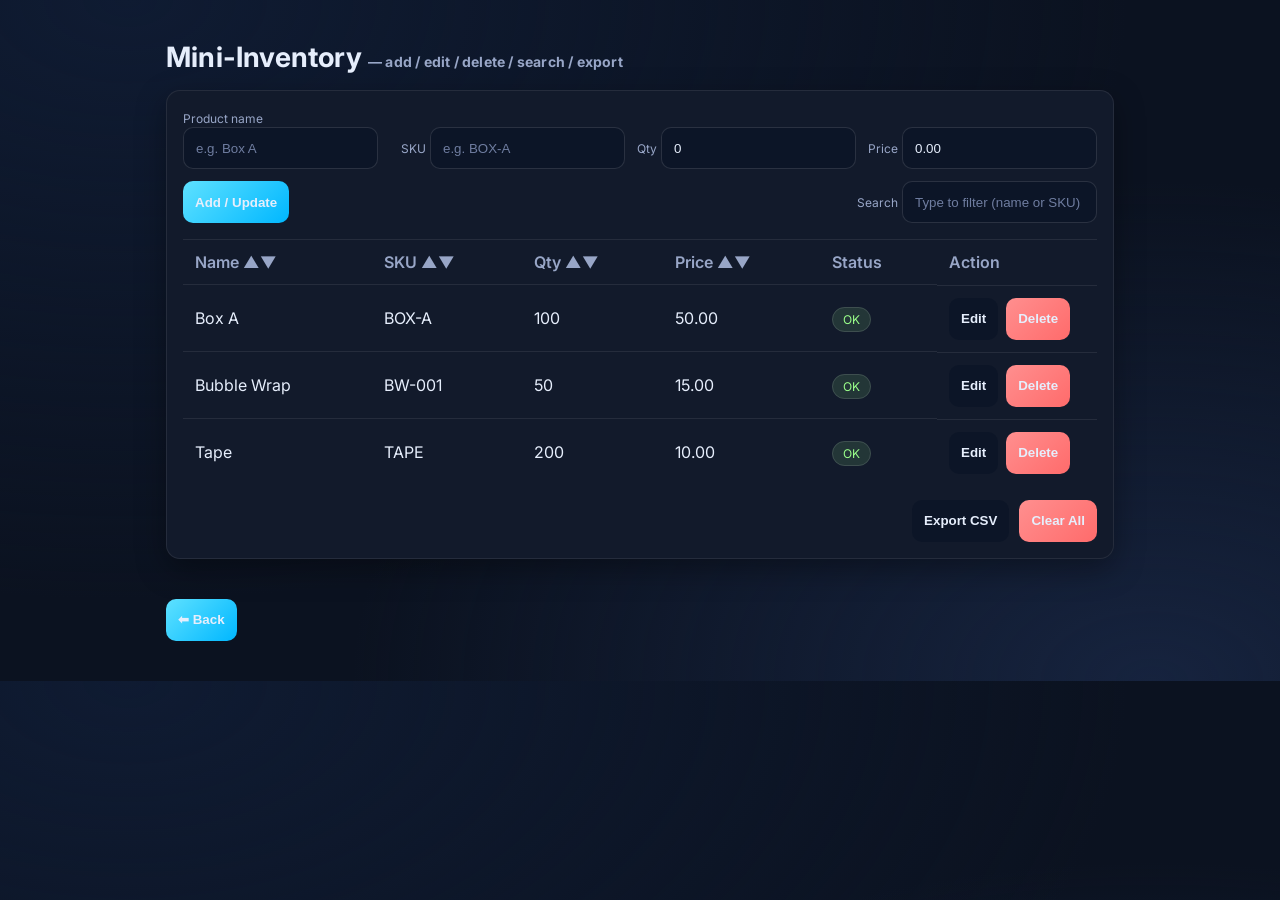
==== index2.html @ 7a802308 "Add files via upload" ====
<!DOCTYPE html>
<html lang="en">
<head>
<meta charset="UTF-8" />
<meta name="viewport" content="width=device-width, initial-scale=1.0"/>
<title>Mini-Inventory</title>
<link rel="preconnect" href="https://fonts.googleapis.com">
<link href="https://fonts.googleapis.com/css2?family=Inter:wght@400;600&display=swap" rel="stylesheet">
<style>
  :root{ --bg:#0b1220; --card:#121a2b; --text:#e6eefc; --muted:#98a6c7; --accent:#5ee1ff; --danger:#ff6b6b; --ok:#9aff8a;}
  *{ box-sizing:border-box }
  body{ margin:0; font-family:Inter,system-ui,Segoe UI,Arial; background:radial-gradient(1000px 600px at 10% 0%, #0f1b32, transparent),radial-gradient(800px 500px at 90% 100%, #16233e, transparent), var(--bg); color:var(--text); }
  .wrap{ max-width:980px; margin:40px auto; padding:0 16px; }
  h1{ margin:0 0 16px; font-size:28px; letter-spacing:.2px }
  .bar{ display:flex; gap:12px; flex-wrap:wrap; align-items:end; margin-bottom:16px }
  .card{ background:var(--card); border:1px solid rgba(255,255,255,.08); border-radius:14px; padding:16px; box-shadow:0 10px 30px rgba(0,0,0,.35) }
  label{ font-size:12px; color:var(--muted) }
  input,select,button{ height:42px; border-radius:10px; border:1px solid rgba(255,255,255,.12); background:#0c1527; color:var(--text); padding:0 12px; outline:none }
  input::placeholder{ color:#6f7da0 }
  button{ background:linear-gradient(135deg,#5ee1ff,#00b7ff); border:none; font-weight:600; cursor:pointer }
  button.secondary{ background:#0c1527 }
  button.danger{ background:linear-gradient(135deg,#ff8f8f,#ff6b6b) }
  .grow{ flex:1 }
  table{ width:100%; border-collapse:collapse; }
  th,td{ padding:12px; border-top:1px solid rgba(255,255,255,.08); text-align:left; }
  th{ color:var(--muted); font-weight:600; cursor:pointer; user-select:none }
  .row-actions{ display:flex; gap:8px }
  .pill{ padding:4px 10px; border-radius:999px; font-size:12px; border:1px solid rgba(255,255,255,.12)}
  .pill-ok{ background:rgba(154,255,138,.12); color:var(--ok) }
  .pill-low{ background:rgba(255,107,107,.12); color:var(--danger) }
  .footer{ margin-top:14px; display:flex; gap:10px; justify-content:flex-end }
  @media (max-width:680px){ .hide-sm{ display:none } }
</style>
</head>
<body>
<div class="wrap">
    
  <h1>Mini-Inventory <span style="font-size:14px;color:var(--muted)">— add / edit / delete / search / export</span></h1>

  <!-- Top bar: form + search -->
  <div class="card">
    <div class="bar">
      <div class="grow">
        <label>Product name</label>
        <input id="name" class="grow" placeholder="e.g. Box A" />
      </div>
      <div>
        <label>SKU</label>
        <input id="sku" placeholder="e.g. BOX-A"/>
      </div>
      <div>
        <label>Qty</label>
        <input id="qty" type="number" min="0" value="0"/>
      </div>
      <div>
        <label>Price</label>
        <input id="price" type="number" min="0" step="0.01" value="0.00"/>
      </div>
      <div>
        <button id="btnAdd">Add / Update</button>
      </div>
      <div class="grow" style="text-align:right">
        <label>Search</label>
        <input id="search" class="grow" placeholder="Type to filter (name or SKU)"/>
      </div>
    </div>

    <table id="tbl">
      <thead>
        <tr>
          <th data-sort="name">Name ▲▼</th>
          <th class="hide-sm" data-sort="sku">SKU ▲▼</th>
          <th data-sort="qty">Qty ▲▼</th>
          <th class="hide-sm" data-sort="price">Price ▲▼</th>
          <th>Status</th>
          <th style="width:160px">Action</th>
        </tr>
      </thead>
      <tbody></tbody>
    </table>

    <div class="footer">
      <button id="btnExport" class="secondary">Export CSV</button>
      <button id="btnClear" class="danger">Clear All</button>
    </div>
  </div><br><br>
  <button class="goto-btn" onclick="window.location.href='index.html'">
    ⬅ Back
  </button>
</div>

<script>
/* ===== State & Persistence ===== */
const KEY = "mini_inventory_v1";
let items = load();
let sortBy = "name";
let sortAsc = true;
let editingId = null;

function load(){
  try{ return JSON.parse(localStorage.getItem(KEY)) ?? seed(); }
  catch{ return seed(); }
}
function save(){ localStorage.setItem(KEY, JSON.stringify(items)); }
function seed(){
  return [
    { id: 1, name:"Box A", sku:"BOX-A", qty:100, price:50.00 },
    { id: 2, name:"Tape", sku:"TAPE", qty:200, price:10.00 },
    { id: 3, name:"Bubble Wrap", sku:"BW-001", qty:50, price:15.00 },
  ];
}

/* ===== DOM refs ===== */
const $ = (q)=>document.querySelector(q);
const $tbody = $("#tbl tbody");
const $name = $("#name"), $sku = $("#sku"), $qty = $("#qty"), $price = $("#price");
const $search = $("#search");

/* ===== Render ===== */
function render(){
  const q = $search.value.trim().toLowerCase();
  const data = items
      .filter(x => !q || x.name.toLowerCase().includes(q) || (x.sku||"").toLowerCase().includes(q))
      .sort((a,b)=>{
        const A = (a[sortBy] ?? "").toString().toLowerCase();
        const B = (b[sortBy] ?? "").toString().toLowerCase();
        if(A < B) return sortAsc ? -1 : 1;
        if(A > B) return sortAsc ? 1 : -1;
        return 0;
      });

  $tbody.innerHTML = data.map(x=>`
    <tr>
      <td>${escapeHtml(x.name)}</td>
      <td class="hide-sm">${escapeHtml(x.sku||"")}</td>
      <td>${x.qty}</td>
      <td class="hide-sm">${x.price.toFixed(2)}</td>
      <td>
        <span class="pill ${x.qty>20?'pill-ok':'pill-low'}">
          ${x.qty>20?'OK':'LOW'}
        </span>
      </td>
      <td class="row-actions">
        <button class="secondary" onclick="edit(${x.id})">Edit</button>
        <button class="danger" onclick="removeItem(${x.id})">Delete</button>
      </td>
    </tr>
  `).join("");
}
function escapeHtml(s){ return s.replace(/[&<>"']/g, m=>({ "&":"&amp;","<":"&lt;",">":"&gt;","\"":"&quot;","'":"&#39;" }[m])); }

/* ===== Actions ===== */
function addOrUpdate(){
  const name = $name.value.trim();
  const sku  = $sku.value.trim();
  const qty  = Math.max(0, Number($qty.value||0));
  const price= Math.max(0, Number($price.value||0));

  if(!name){ alert("Please enter product name"); return; }

  if(editingId){
    const i = items.findIndex(x=>x.id===editingId);
    if(i>-1) items[i] = { ...items[i], name, sku, qty, price };
    editingId = null;
    $("#btnAdd").textContent = "Add / Update";
  }else{
    const id = items.length ? Math.max(...items.map(x=>x.id))+1 : 1;
    items.push({ id, name, sku, qty, price });
  }
  clearForm();
  save(); render();
}
function edit(id){
  const x = items.find(x=>x.id===id);
  if(!x) return;
  $name.value = x.name; $sku.value = x.sku||""; $qty.value = x.qty; $price.value = x.price;
  editingId = id; $("#btnAdd").textContent = "Update";
  $name.focus();
}
function removeItem(id){
  if(!confirm("Delete this item?")) return;
  items = items.filter(x=>x.id!==id);
  save(); render();
}
function clearAll(){
  if(!confirm("Clear all items?")) return;
  items = []; save(); render();
}
function clearForm(){ $name.value=""; $sku.value=""; $qty.value="0"; $price.value="0.00"; }

/* ===== Sorting / Search ===== */
document.querySelectorAll("th[data-sort]").forEach(th=>{
  th.addEventListener("click", ()=>{
    const key = th.getAttribute("data-sort");
    if(sortBy === key) sortAsc = !sortAsc; else { sortBy = key; sortAsc = true; }
    render();
  });
});
$search.addEventListener("input", render);

/* ===== Export CSV ===== */
function exportCSV(){
  const rows = [["Name","SKU","Qty","Price"]];
  items.forEach(x=>rows.push([x.name, x.sku||"", x.qty, x.price]));
  const csv = rows.map(r=>r.map(v=>`"${String(v).replace(/"/g,'""')}"`).join(",")).join("\r\n");
  const blob = new Blob([csv], {type:"text/csv;charset=utf-8"});
  const url = URL.createObjectURL(blob);
  const a = document.createElement("a");
  a.href = url; a.download = "inventory.csv"; a.click();
  URL.revokeObjectURL(url);
}

/* ===== Wire events ===== */
$("#btnAdd").addEventListener("click", addOrUpdate);
$("#btnClear").addEventListener("click", clearAll);
$("#btnExport").addEventListener("click", exportCSV);

/* ===== First render ===== */
render();
</script>
</body>
</html>
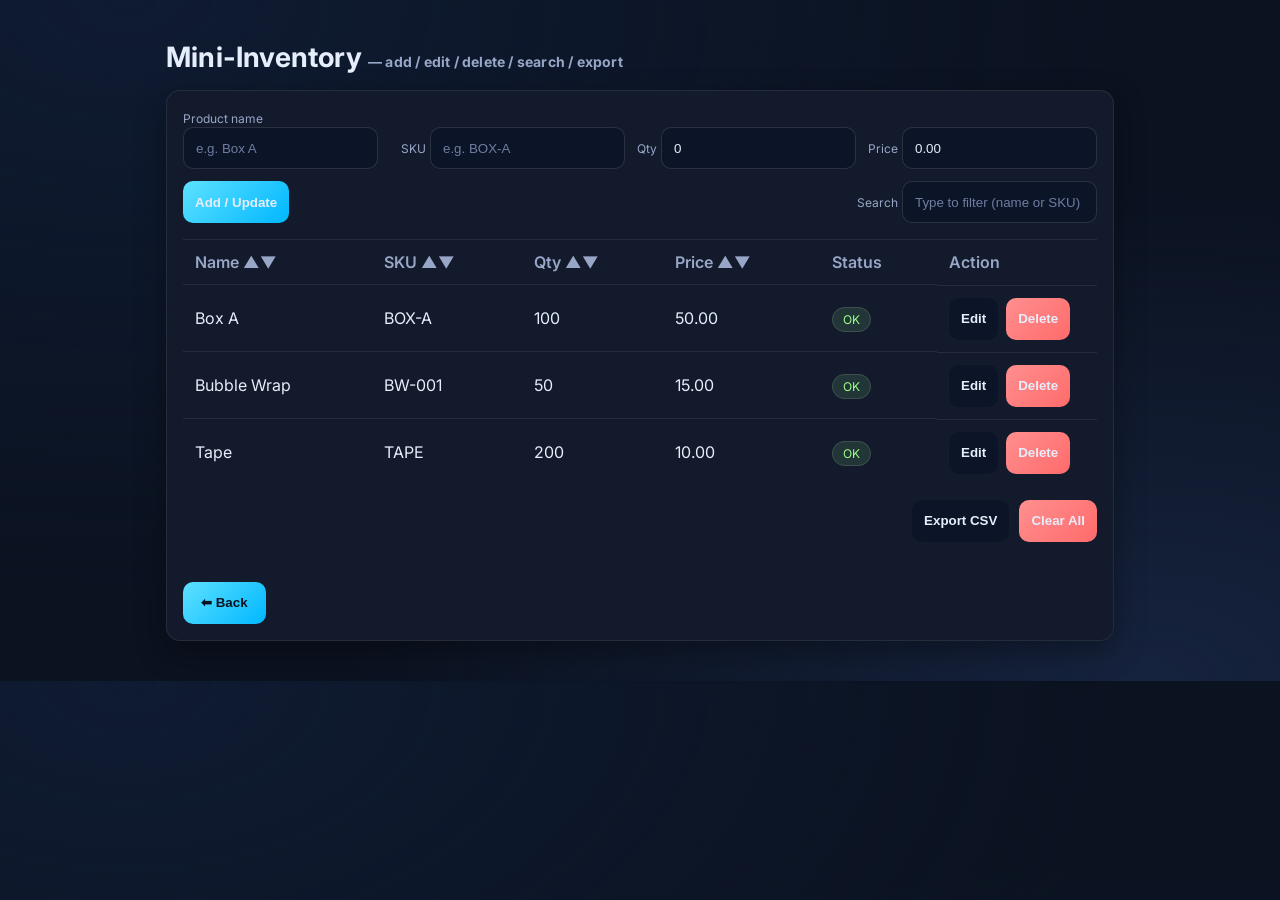
==== commit a24e1683: "Add files via upload" ====
--- a/index2.html
+++ b/index2.html
@@ -29,7 +29,21 @@
   .pill-ok{ background:rgba(154,255,138,.12); color:var(--ok) }
   .pill-low{ background:rgba(255,107,107,.12); color:var(--danger) }
   .footer{ margin-top:14px; display:flex; gap:10px; justify-content:flex-end }
-  @media (max-width:680px){ .hide-sm{ display:none } }
+  .table-wrap{ overflow-x:auto; -webkit-overflow-scrolling:touch }
+  .goto-btn{ height:42px; padding:0 18px; border-radius:10px; border:none; color:#06121f; font-weight:600; cursor:pointer; background:linear-gradient(135deg,#5ee1ff,#00b7ff) }
+  @media (max-width:680px){
+    .hide-sm{ display:none }
+    .wrap{ margin:20px auto }
+    h1{ font-size:22px }
+    .bar > div{ flex:1 1 calc(50% - 12px); min-width:0 }
+    .bar > .grow, .bar > div:first-child{ flex-basis:100% }
+    .bar input, .bar button{ width:100% }
+    th,td{ padding:10px 8px }
+    .row-actions{ flex-direction:column }
+    th:last-child{ width:auto !important }
+    .footer{ justify-content:stretch }
+    .footer button{ flex:1 }
+  }
 </style>
 </head>
 <body>
@@ -65,6 +79,7 @@
       </div>
     </div>
 
+    <div class="table-wrap">
     <table id="tbl">
       <thead>
         <tr>
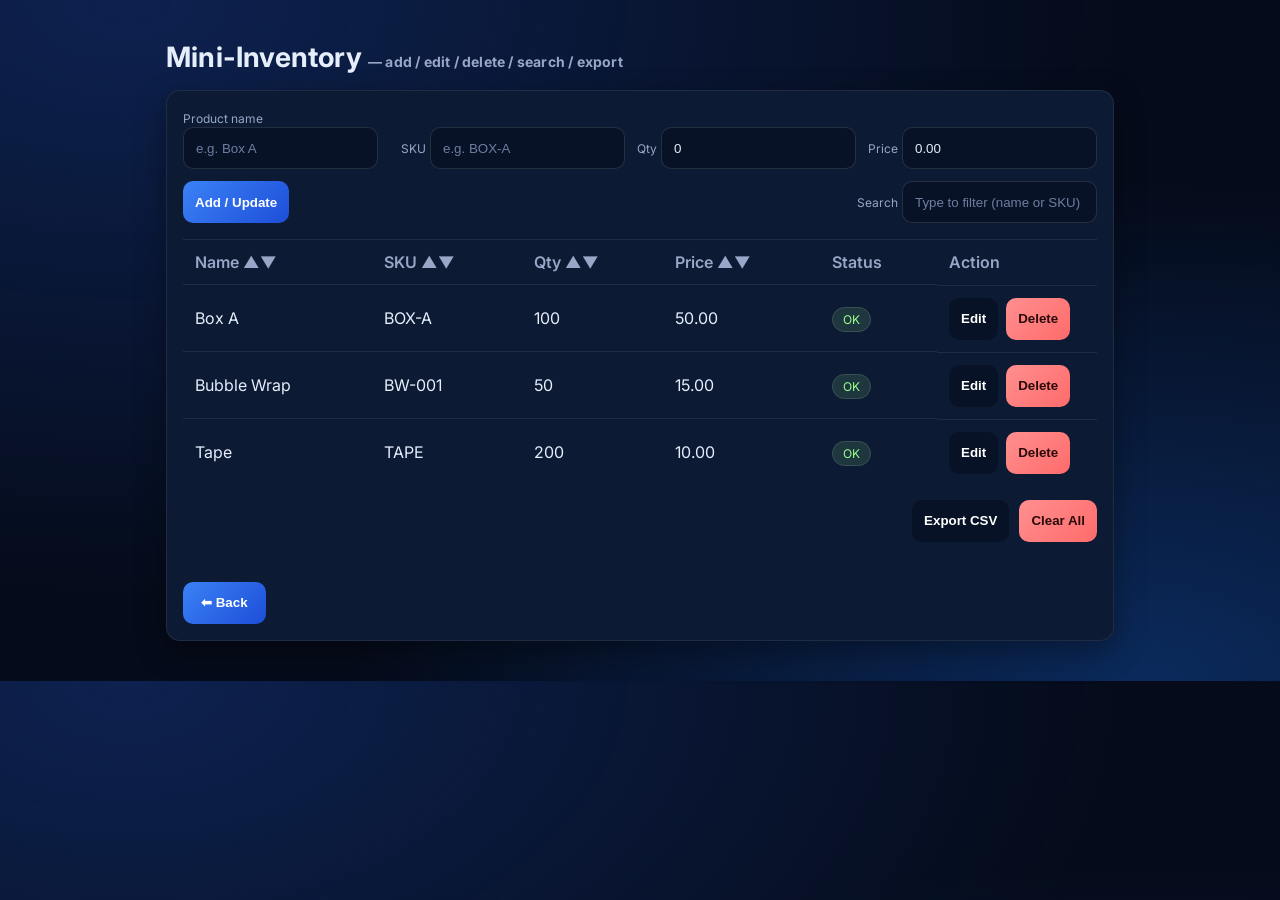
==== commit ad89c2e7: "Add files via upload" ====
--- a/index2.html
+++ b/index2.html
@@ -1,36 +1,37 @@
-<!DOCTYPE html>
-<html lang="en">
-<head>
-<meta charset="UTF-8" />
-<meta name="viewport" content="width=device-width, initial-scale=1.0"/>
-<title>Mini-Inventory</title>
-<link rel="preconnect" href="https://fonts.googleapis.com">
-<link href="https://fonts.googleapis.com/css2?family=Inter:wght@400;600&display=swap" rel="stylesheet">
-<style>
-  :root{ --bg:#0b1220; --card:#121a2b; --text:#e6eefc; --muted:#98a6c7; --accent:#5ee1ff; --danger:#ff6b6b; --ok:#9aff8a;}
-  *{ box-sizing:border-box }
-  body{ margin:0; font-family:Inter,system-ui,Segoe UI,Arial; background:radial-gradient(1000px 600px at 10% 0%, #0f1b32, transparent),radial-gradient(800px 500px at 90% 100%, #16233e, transparent), var(--bg); color:var(--text); }
-  .wrap{ max-width:980px; margin:40px auto; padding:0 16px; }
-  h1{ margin:0 0 16px; font-size:28px; letter-spacing:.2px }
-  .bar{ display:flex; gap:12px; flex-wrap:wrap; align-items:end; margin-bottom:16px }
-  .card{ background:var(--card); border:1px solid rgba(255,255,255,.08); border-radius:14px; padding:16px; box-shadow:0 10px 30px rgba(0,0,0,.35) }
-  label{ font-size:12px; color:var(--muted) }
-  input,select,button{ height:42px; border-radius:10px; border:1px solid rgba(255,255,255,.12); background:#0c1527; color:var(--text); padding:0 12px; outline:none }
-  input::placeholder{ color:#6f7da0 }
-  button{ background:linear-gradient(135deg,#5ee1ff,#00b7ff); border:none; font-weight:600; cursor:pointer }
-  button.secondary{ background:#0c1527 }
-  button.danger{ background:linear-gradient(135deg,#ff8f8f,#ff6b6b) }
-  .grow{ flex:1 }
-  table{ width:100%; border-collapse:collapse; }
-  th,td{ padding:12px; border-top:1px solid rgba(255,255,255,.08); text-align:left; }
-  th{ color:var(--muted); font-weight:600; cursor:pointer; user-select:none }
-  .row-actions{ display:flex; gap:8px }
-  .pill{ padding:4px 10px; border-radius:999px; font-size:12px; border:1px solid rgba(255,255,255,.12)}
-  .pill-ok{ background:rgba(154,255,138,.12); color:var(--ok) }
-  .pill-low{ background:rgba(255,107,107,.12); color:var(--danger) }
-  .footer{ margin-top:14px; display:flex; gap:10px; justify-content:flex-end }
+<!DOCTYPE html>
+<html lang="en">
+<head>
+<meta charset="UTF-8" />
+<meta name="theme-color" content="#050b1a">
+<meta name="viewport" content="width=device-width, initial-scale=1.0"/>
+<title>Mini-Inventory</title>
+<link rel="preconnect" href="https://fonts.googleapis.com">
+<link href="https://fonts.googleapis.com/css2?family=Inter:wght@400;600&display=swap" rel="stylesheet">
+<style>
+  :root{ --bg:#050b1a; --card:#0c1a33; --text:#e6eefc; --muted:#98a6c7; --accent:#4cc9ff; --danger:#ff6b6b; --ok:#9aff8a;}
+  *{ box-sizing:border-box }
+  body{ margin:0; font-family:Inter,system-ui,Segoe UI,Arial; background:radial-gradient(1000px 600px at 10% 0%, #0d2250, transparent),radial-gradient(800px 500px at 90% 100%, #0b2a5c, transparent), var(--bg); color:var(--text); }
+  .wrap{ max-width:980px; margin:40px auto; padding:0 16px; }
+  h1{ margin:0 0 16px; font-size:28px; letter-spacing:.2px }
+  .bar{ display:flex; gap:12px; flex-wrap:wrap; align-items:end; margin-bottom:16px }
+  .card{ background:var(--card); border:1px solid rgba(255,255,255,.08); border-radius:14px; padding:16px; box-shadow:0 10px 30px rgba(0,0,0,.35) }
+  label{ font-size:12px; color:var(--muted) }
+  input,select,button{ height:42px; border-radius:10px; border:1px solid rgba(255,255,255,.12); background:#081226; color:var(--text); padding:0 12px; outline:none }
+  input::placeholder{ color:#6f7da0 }
+  button{ background:linear-gradient(135deg,#3b82f6,#1d4ed8); color:#fff; border:none; font-weight:600; cursor:pointer }
+  button.secondary{ background:#081226 }
+  button.danger{ background:linear-gradient(135deg,#ff8f8f,#ff6b6b); color:#2a0a0a }
+  .grow{ flex:1 }
+  table{ width:100%; border-collapse:collapse; }
+  th,td{ padding:12px; border-top:1px solid rgba(255,255,255,.08); text-align:left; }
+  th{ color:var(--muted); font-weight:600; cursor:pointer; user-select:none }
+  .row-actions{ display:flex; gap:8px }
+  .pill{ padding:4px 10px; border-radius:999px; font-size:12px; border:1px solid rgba(255,255,255,.12)}
+  .pill-ok{ background:rgba(154,255,138,.12); color:var(--ok) }
+  .pill-low{ background:rgba(255,107,107,.12); color:var(--danger) }
+  .footer{ margin-top:14px; display:flex; gap:10px; justify-content:flex-end }
   .table-wrap{ overflow-x:auto; -webkit-overflow-scrolling:touch }
-  .goto-btn{ height:42px; padding:0 18px; border-radius:10px; border:none; color:#06121f; font-weight:600; cursor:pointer; background:linear-gradient(135deg,#5ee1ff,#00b7ff) }
+  .goto-btn{ height:42px; padding:0 18px; border-radius:10px; border:none; color:#fff; font-weight:600; cursor:pointer; background:linear-gradient(135deg,#3b82f6,#1d4ed8) }
   @media (max-width:680px){
     .hide-sm{ display:none }
     .wrap{ margin:20px auto }
@@ -43,195 +44,195 @@
     th:last-child{ width:auto !important }
     .footer{ justify-content:stretch }
     .footer button{ flex:1 }
-  }
-</style>
-</head>
-<body>
-<div class="wrap">
-    
-  <h1>Mini-Inventory <span style="font-size:14px;color:var(--muted)">— add / edit / delete / search / export</span></h1>
-
-  <!-- Top bar: form + search -->
-  <div class="card">
-    <div class="bar">
-      <div class="grow">
-        <label>Product name</label>
-        <input id="name" class="grow" placeholder="e.g. Box A" />
-      </div>
-      <div>
-        <label>SKU</label>
-        <input id="sku" placeholder="e.g. BOX-A"/>
-      </div>
-      <div>
-        <label>Qty</label>
-        <input id="qty" type="number" min="0" value="0"/>
-      </div>
-      <div>
-        <label>Price</label>
-        <input id="price" type="number" min="0" step="0.01" value="0.00"/>
-      </div>
-      <div>
-        <button id="btnAdd">Add / Update</button>
-      </div>
-      <div class="grow" style="text-align:right">
-        <label>Search</label>
-        <input id="search" class="grow" placeholder="Type to filter (name or SKU)"/>
-      </div>
-    </div>
-
+  }
+</style>
+</head>
+<body>
+<div class="wrap">
+    
+  <h1>Mini-Inventory <span style="font-size:14px;color:var(--muted)">— add / edit / delete / search / export</span></h1>
+
+  <!-- Top bar: form + search -->
+  <div class="card">
+    <div class="bar">
+      <div class="grow">
+        <label>Product name</label>
+        <input id="name" class="grow" placeholder="e.g. Box A" />
+      </div>
+      <div>
+        <label>SKU</label>
+        <input id="sku" placeholder="e.g. BOX-A"/>
+      </div>
+      <div>
+        <label>Qty</label>
+        <input id="qty" type="number" min="0" value="0"/>
+      </div>
+      <div>
+        <label>Price</label>
+        <input id="price" type="number" min="0" step="0.01" value="0.00"/>
+      </div>
+      <div>
+        <button id="btnAdd">Add / Update</button>
+      </div>
+      <div class="grow" style="text-align:right">
+        <label>Search</label>
+        <input id="search" class="grow" placeholder="Type to filter (name or SKU)"/>
+      </div>
+    </div>
+
     <div class="table-wrap">
-    <table id="tbl">
-      <thead>
-        <tr>
-          <th data-sort="name">Name ▲▼</th>
-          <th class="hide-sm" data-sort="sku">SKU ▲▼</th>
-          <th data-sort="qty">Qty ▲▼</th>
-          <th class="hide-sm" data-sort="price">Price ▲▼</th>
-          <th>Status</th>
-          <th style="width:160px">Action</th>
-        </tr>
-      </thead>
-      <tbody></tbody>
-    </table>
-
-    <div class="footer">
-      <button id="btnExport" class="secondary">Export CSV</button>
-      <button id="btnClear" class="danger">Clear All</button>
-    </div>
-  </div><br><br>
-  <button class="goto-btn" onclick="window.location.href='index.html'">
-    ⬅ Back
-  </button>
-</div>
-
-<script>
-/* ===== State & Persistence ===== */
-const KEY = "mini_inventory_v1";
-let items = load();
-let sortBy = "name";
-let sortAsc = true;
-let editingId = null;
-
-function load(){
-  try{ return JSON.parse(localStorage.getItem(KEY)) ?? seed(); }
-  catch{ return seed(); }
-}
-function save(){ localStorage.setItem(KEY, JSON.stringify(items)); }
-function seed(){
-  return [
-    { id: 1, name:"Box A", sku:"BOX-A", qty:100, price:50.00 },
-    { id: 2, name:"Tape", sku:"TAPE", qty:200, price:10.00 },
-    { id: 3, name:"Bubble Wrap", sku:"BW-001", qty:50, price:15.00 },
-  ];
-}
-
-/* ===== DOM refs ===== */
-const $ = (q)=>document.querySelector(q);
-const $tbody = $("#tbl tbody");
-const $name = $("#name"), $sku = $("#sku"), $qty = $("#qty"), $price = $("#price");
-const $search = $("#search");
-
-/* ===== Render ===== */
-function render(){
-  const q = $search.value.trim().toLowerCase();
-  const data = items
-      .filter(x => !q || x.name.toLowerCase().includes(q) || (x.sku||"").toLowerCase().includes(q))
-      .sort((a,b)=>{
-        const A = (a[sortBy] ?? "").toString().toLowerCase();
-        const B = (b[sortBy] ?? "").toString().toLowerCase();
-        if(A < B) return sortAsc ? -1 : 1;
-        if(A > B) return sortAsc ? 1 : -1;
-        return 0;
-      });
-
-  $tbody.innerHTML = data.map(x=>`
-    <tr>
-      <td>${escapeHtml(x.name)}</td>
-      <td class="hide-sm">${escapeHtml(x.sku||"")}</td>
-      <td>${x.qty}</td>
-      <td class="hide-sm">${x.price.toFixed(2)}</td>
-      <td>
-        <span class="pill ${x.qty>20?'pill-ok':'pill-low'}">
-          ${x.qty>20?'OK':'LOW'}
-        </span>
-      </td>
-      <td class="row-actions">
-        <button class="secondary" onclick="edit(${x.id})">Edit</button>
-        <button class="danger" onclick="removeItem(${x.id})">Delete</button>
-      </td>
-    </tr>
-  `).join("");
-}
-function escapeHtml(s){ return s.replace(/[&<>"']/g, m=>({ "&":"&amp;","<":"&lt;",">":"&gt;","\"":"&quot;","'":"&#39;" }[m])); }
-
-/* ===== Actions ===== */
-function addOrUpdate(){
-  const name = $name.value.trim();
-  const sku  = $sku.value.trim();
-  const qty  = Math.max(0, Number($qty.value||0));
-  const price= Math.max(0, Number($price.value||0));
-
-  if(!name){ alert("Please enter product name"); return; }
-
-  if(editingId){
-    const i = items.findIndex(x=>x.id===editingId);
-    if(i>-1) items[i] = { ...items[i], name, sku, qty, price };
-    editingId = null;
-    $("#btnAdd").textContent = "Add / Update";
-  }else{
-    const id = items.length ? Math.max(...items.map(x=>x.id))+1 : 1;
-    items.push({ id, name, sku, qty, price });
-  }
-  clearForm();
-  save(); render();
-}
-function edit(id){
-  const x = items.find(x=>x.id===id);
-  if(!x) return;
-  $name.value = x.name; $sku.value = x.sku||""; $qty.value = x.qty; $price.value = x.price;
-  editingId = id; $("#btnAdd").textContent = "Update";
-  $name.focus();
-}
-function removeItem(id){
-  if(!confirm("Delete this item?")) return;
-  items = items.filter(x=>x.id!==id);
-  save(); render();
-}
-function clearAll(){
-  if(!confirm("Clear all items?")) return;
-  items = []; save(); render();
-}
-function clearForm(){ $name.value=""; $sku.value=""; $qty.value="0"; $price.value="0.00"; }
-
-/* ===== Sorting / Search ===== */
-document.querySelectorAll("th[data-sort]").forEach(th=>{
-  th.addEventListener("click", ()=>{
-    const key = th.getAttribute("data-sort");
-    if(sortBy === key) sortAsc = !sortAsc; else { sortBy = key; sortAsc = true; }
-    render();
-  });
-});
-$search.addEventListener("input", render);
-
-/* ===== Export CSV ===== */
-function exportCSV(){
-  const rows = [["Name","SKU","Qty","Price"]];
-  items.forEach(x=>rows.push([x.name, x.sku||"", x.qty, x.price]));
-  const csv = rows.map(r=>r.map(v=>`"${String(v).replace(/"/g,'""')}"`).join(",")).join("\r\n");
-  const blob = new Blob([csv], {type:"text/csv;charset=utf-8"});
-  const url = URL.createObjectURL(blob);
-  const a = document.createElement("a");
-  a.href = url; a.download = "inventory.csv"; a.click();
-  URL.revokeObjectURL(url);
-}
-
-/* ===== Wire events ===== */
-$("#btnAdd").addEventListener("click", addOrUpdate);
-$("#btnClear").addEventListener("click", clearAll);
-$("#btnExport").addEventListener("click", exportCSV);
-
-/* ===== First render ===== */
-render();
-</script>
-</body>
-</html>
+    <table id="tbl">
+      <thead>
+        <tr>
+          <th data-sort="name">Name ▲▼</th>
+          <th class="hide-sm" data-sort="sku">SKU ▲▼</th>
+          <th data-sort="qty">Qty ▲▼</th>
+          <th class="hide-sm" data-sort="price">Price ▲▼</th>
+          <th>Status</th>
+          <th style="width:160px">Action</th>
+        </tr>
+      </thead>
+      <tbody></tbody>
+    </table>
+
+    <div class="footer">
+      <button id="btnExport" class="secondary">Export CSV</button>
+      <button id="btnClear" class="danger">Clear All</button>
+    </div>
+  </div><br><br>
+  <button class="goto-btn" onclick="window.location.href='index.html'">
+    ⬅ Back
+  </button>
+</div>
+
+<script>
+/* ===== State & Persistence ===== */
+const KEY = "mini_inventory_v1";
+let items = load();
+let sortBy = "name";
+let sortAsc = true;
+let editingId = null;
+
+function load(){
+  try{ return JSON.parse(localStorage.getItem(KEY)) ?? seed(); }
+  catch{ return seed(); }
+}
+function save(){ localStorage.setItem(KEY, JSON.stringify(items)); }
+function seed(){
+  return [
+    { id: 1, name:"Box A", sku:"BOX-A", qty:100, price:50.00 },
+    { id: 2, name:"Tape", sku:"TAPE", qty:200, price:10.00 },
+    { id: 3, name:"Bubble Wrap", sku:"BW-001", qty:50, price:15.00 },
+  ];
+}
+
+/* ===== DOM refs ===== */
+const $ = (q)=>document.querySelector(q);
+const $tbody = $("#tbl tbody");
+const $name = $("#name"), $sku = $("#sku"), $qty = $("#qty"), $price = $("#price");
+const $search = $("#search");
+
+/* ===== Render ===== */
+function render(){
+  const q = $search.value.trim().toLowerCase();
+  const data = items
+      .filter(x => !q || x.name.toLowerCase().includes(q) || (x.sku||"").toLowerCase().includes(q))
+      .sort((a,b)=>{
+        const A = (a[sortBy] ?? "").toString().toLowerCase();
+        const B = (b[sortBy] ?? "").toString().toLowerCase();
+        if(A < B) return sortAsc ? -1 : 1;
+        if(A > B) return sortAsc ? 1 : -1;
+        return 0;
+      });
+
+  $tbody.innerHTML = data.map(x=>`
+    <tr>
+      <td>${escapeHtml(x.name)}</td>
+      <td class="hide-sm">${escapeHtml(x.sku||"")}</td>
+      <td>${x.qty}</td>
+      <td class="hide-sm">${x.price.toFixed(2)}</td>
+      <td>
+        <span class="pill ${x.qty>20?'pill-ok':'pill-low'}">
+          ${x.qty>20?'OK':'LOW'}
+        </span>
+      </td>
+      <td class="row-actions">
+        <button class="secondary" onclick="edit(${x.id})">Edit</button>
+        <button class="danger" onclick="removeItem(${x.id})">Delete</button>
+      </td>
+    </tr>
+  `).join("");
+}
+function escapeHtml(s){ return s.replace(/[&<>"']/g, m=>({ "&":"&amp;","<":"&lt;",">":"&gt;","\"":"&quot;","'":"&#39;" }[m])); }
+
+/* ===== Actions ===== */
+function addOrUpdate(){
+  const name = $name.value.trim();
+  const sku  = $sku.value.trim();
+  const qty  = Math.max(0, Number($qty.value||0));
+  const price= Math.max(0, Number($price.value||0));
+
+  if(!name){ alert("Please enter product name"); return; }
+
+  if(editingId){
+    const i = items.findIndex(x=>x.id===editingId);
+    if(i>-1) items[i] = { ...items[i], name, sku, qty, price };
+    editingId = null;
+    $("#btnAdd").textContent = "Add / Update";
+  }else{
+    const id = items.length ? Math.max(...items.map(x=>x.id))+1 : 1;
+    items.push({ id, name, sku, qty, price });
+  }
+  clearForm();
+  save(); render();
+}
+function edit(id){
+  const x = items.find(x=>x.id===id);
+  if(!x) return;
+  $name.value = x.name; $sku.value = x.sku||""; $qty.value = x.qty; $price.value = x.price;
+  editingId = id; $("#btnAdd").textContent = "Update";
+  $name.focus();
+}
+function removeItem(id){
+  if(!confirm("Delete this item?")) return;
+  items = items.filter(x=>x.id!==id);
+  save(); render();
+}
+function clearAll(){
+  if(!confirm("Clear all items?")) return;
+  items = []; save(); render();
+}
+function clearForm(){ $name.value=""; $sku.value=""; $qty.value="0"; $price.value="0.00"; }
+
+/* ===== Sorting / Search ===== */
+document.querySelectorAll("th[data-sort]").forEach(th=>{
+  th.addEventListener("click", ()=>{
+    const key = th.getAttribute("data-sort");
+    if(sortBy === key) sortAsc = !sortAsc; else { sortBy = key; sortAsc = true; }
+    render();
+  });
+});
+$search.addEventListener("input", render);
+
+/* ===== Export CSV ===== */
+function exportCSV(){
+  const rows = [["Name","SKU","Qty","Price"]];
+  items.forEach(x=>rows.push([x.name, x.sku||"", x.qty, x.price]));
+  const csv = rows.map(r=>r.map(v=>`"${String(v).replace(/"/g,'""')}"`).join(",")).join("\r\n");
+  const blob = new Blob([csv], {type:"text/csv;charset=utf-8"});
+  const url = URL.createObjectURL(blob);
+  const a = document.createElement("a");
+  a.href = url; a.download = "inventory.csv"; a.click();
+  URL.revokeObjectURL(url);
+}
+
+/* ===== Wire events ===== */
+$("#btnAdd").addEventListener("click", addOrUpdate);
+$("#btnClear").addEventListener("click", clearAll);
+$("#btnExport").addEventListener("click", exportCSV);
+
+/* ===== First render ===== */
+render();
+</script>
+</body>
+</html>
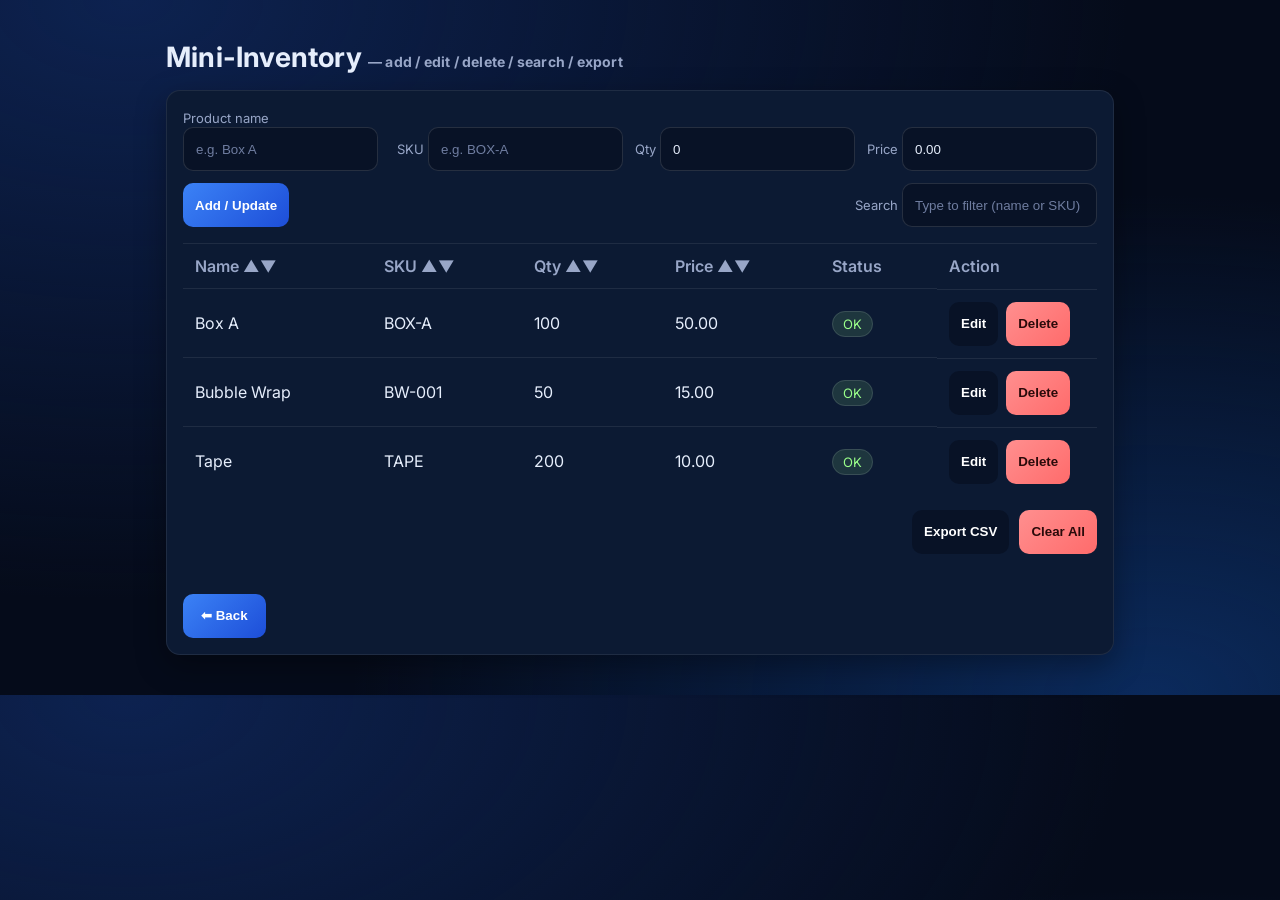
==== commit baa21054: "Add files via upload" ====
--- a/index2.html
+++ b/index2.html
@@ -11,11 +11,11 @@
   :root{ --bg:#050b1a; --card:#0c1a33; --text:#e6eefc; --muted:#98a6c7; --accent:#4cc9ff; --danger:#ff6b6b; --ok:#9aff8a;}
   *{ box-sizing:border-box }
   body{ margin:0; font-family:Inter,system-ui,Segoe UI,Arial; background:radial-gradient(1000px 600px at 10% 0%, #0d2250, transparent),radial-gradient(800px 500px at 90% 100%, #0b2a5c, transparent), var(--bg); color:var(--text); }
-  .wrap{ max-width:980px; margin:40px auto; padding:0 16px; }
-  h1{ margin:0 0 16px; font-size:28px; letter-spacing:.2px }
+  .wrap{ max-width:61.25rem; margin:40px auto; padding:0 16px; }
+  h1{ margin:0 0 16px; font-size:clamp(1.4rem,1.1rem + 1.2vw,1.75rem); letter-spacing:.2px }
   .bar{ display:flex; gap:12px; flex-wrap:wrap; align-items:end; margin-bottom:16px }
   .card{ background:var(--card); border:1px solid rgba(255,255,255,.08); border-radius:14px; padding:16px; box-shadow:0 10px 30px rgba(0,0,0,.35) }
-  label{ font-size:12px; color:var(--muted) }
+  label{ font-size:.8125rem; color:var(--muted) }
   input,select,button{ height:42px; border-radius:10px; border:1px solid rgba(255,255,255,.12); background:#081226; color:var(--text); padding:0 12px; outline:none }
   input::placeholder{ color:#6f7da0 }
   button{ background:linear-gradient(135deg,#3b82f6,#1d4ed8); color:#fff; border:none; font-weight:600; cursor:pointer }
@@ -26,12 +26,14 @@
   th,td{ padding:12px; border-top:1px solid rgba(255,255,255,.08); text-align:left; }
   th{ color:var(--muted); font-weight:600; cursor:pointer; user-select:none }
   .row-actions{ display:flex; gap:8px }
-  .pill{ padding:4px 10px; border-radius:999px; font-size:12px; border:1px solid rgba(255,255,255,.12)}
+  .pill{ padding:4px 10px; border-radius:999px; font-size:.8125rem; border:1px solid rgba(255,255,255,.12)}
   .pill-ok{ background:rgba(154,255,138,.12); color:var(--ok) }
   .pill-low{ background:rgba(255,107,107,.12); color:var(--danger) }
   .footer{ margin-top:14px; display:flex; gap:10px; justify-content:flex-end }
   .table-wrap{ overflow-x:auto; -webkit-overflow-scrolling:touch }
   .goto-btn{ height:42px; padding:0 18px; border-radius:10px; border:none; color:#fff; font-weight:600; cursor:pointer; background:linear-gradient(135deg,#3b82f6,#1d4ed8) }
+  @media (min-width:1600px){ html{ font-size:clamp(16px,calc(16px + (100vw - 1600px)*.0075),22px) } }
+  button,select,input{ min-height:44px }
   @media (max-width:680px){
     .hide-sm{ display:none }
     .wrap{ margin:20px auto }
@@ -50,7 +52,7 @@
 <body>
 <div class="wrap">
     
-  <h1>Mini-Inventory <span style="font-size:14px;color:var(--muted)">— add / edit / delete / search / export</span></h1>
+  <h1>Mini-Inventory <span style="font-size:.875rem;color:var(--muted)">— add / edit / delete / search / export</span></h1>
 
   <!-- Top bar: form + search -->
   <div class="card">
